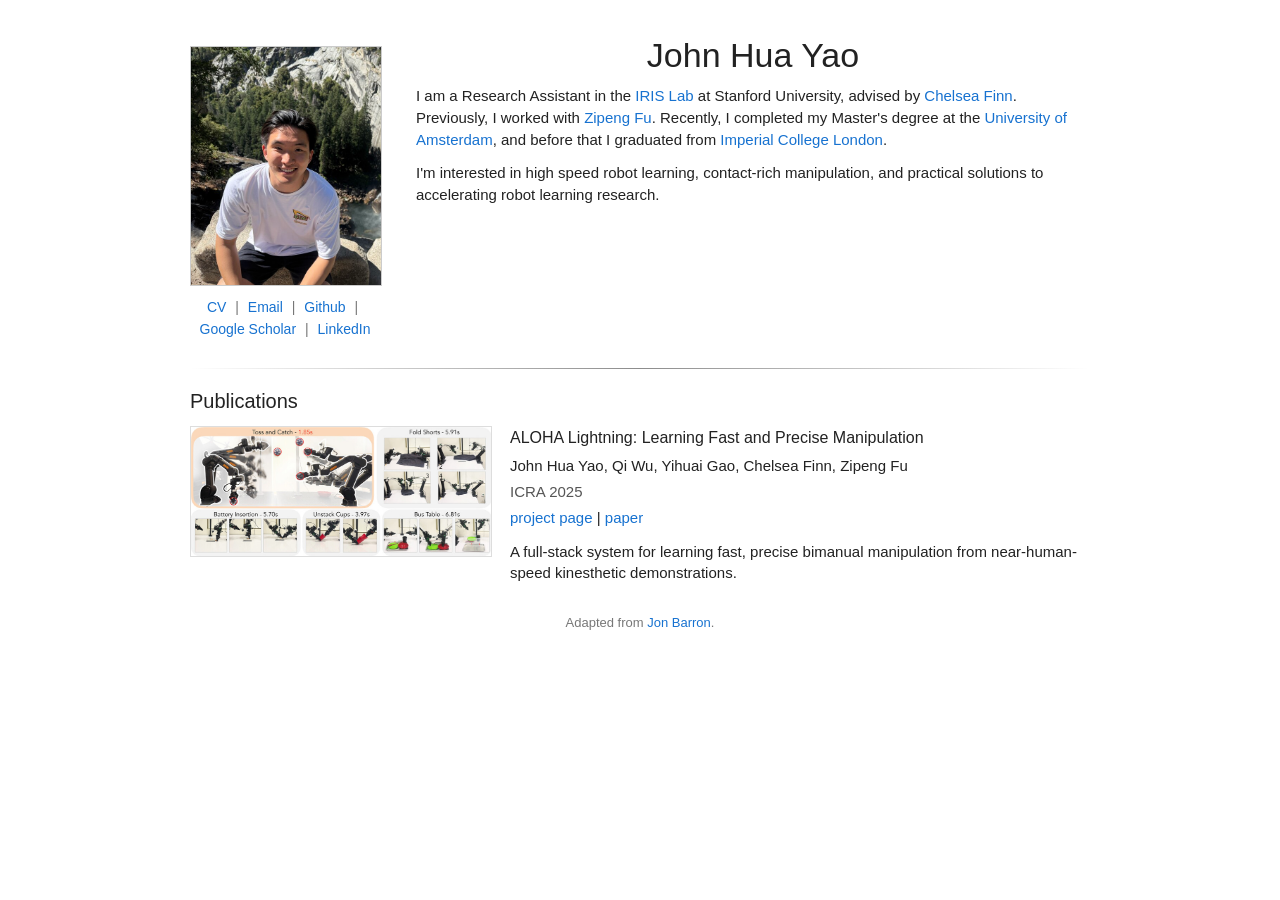
==== index.html @ f32525ef "paper website" ====
<!DOCTYPE HTML>
<html lang="en">
<head>
  <meta charset="utf-8">
  <meta name="viewport" content="width=device-width, initial-scale=1">
  <meta name="description" content="John Hua Yao, also known as John Yao, is a Research Assistant in the IRIS Lab at Stanford University, advised by Chelsea Finn.">
  <meta name="keywords" content="John Hua Yao, John Yao, Stanford, Stanford AI Lab, robotics, robot learning">
  <meta name="author" content="John Hua Yao">
  <title>John Hua Yao</title>
  <link rel="stylesheet" href="stylesheet.css">
  <script type="application/ld+json">
    {
      "@context": "https://schema.org",
      "@type": "Person",
      "name": "John Hua Yao",
      "alternateName": "John Yao",
      "url": "https://johnyao93.github.io/",
      "email": "johnyao@stanford.edu",
      "affiliation": {
        "@type": "Organization",
        "name": "IRIS Lab at Stanford University",
        "url": "https://irislab.stanford.edu/"
      },
      "sameAs": [
        "https://github.com/johnyao93",
        "https://www.linkedin.com/in/john-y-815868132/"
      ]
    }
  </script>
</head>

<body>
  <main class="page">
    <section class="profile">
      <div class="photo-column">
        <img class="headshot" src="static/images/headshot.jpeg" alt="John Hua Yao">
        <p class="links">
          <a href="static/files/john-yao-cv.pdf">CV</a>
          <span>|</span>
          <a href="mailto:johnyao@stanford.edu">Email</a>
          <span>|</span>
          <a href="https://github.com/johnyao93">Github</a>
          <span>|</span>
          <a href="#">Google Scholar</a>
          <span>|</span>
          <a href="https://www.linkedin.com/in/john-y-815868132/">LinkedIn</a>
        </p>
      </div>

      <div class="bio-column">
        <h1>John Hua Yao</h1>

        <p>
          I am a Research Assistant in the
          <a href="https://irislab.stanford.edu/">IRIS Lab</a> at Stanford University,
          advised by <a href="https://robotics.stanford.edu/~cbfinn/">Chelsea Finn</a>.
          Previously, I worked with <a href="https://zipengfu.github.io/">Zipeng Fu</a>.
          Recently, I completed my Master's degree at the
          <a href="https://www.uva.nl/en">University of Amsterdam</a>,
          and before that I graduated from
          <a href="https://www.imperial.ac.uk/">Imperial College London</a>.
        </p>
        <p>
          I'm interested in high speed robot learning, contact-rich manipulation,
          and practical solutions to accelerating robot learning research.
        </p>
      </div>
    </section>

    <hr>

    <section class="section">
      <h2>Publications</h2>
      <article class="work-item">
        <div class="work-image">
          <img src="static/images/aloha-lightning-teaser.jpg" alt="ALOHA Lightning teaser">
        </div>
        <div class="work-details">
          <h3>
            ALOHA Lightning: Learning Fast and Precise Manipulation
          </h3>
          <p class="authors">John Hua Yao, Qi Wu, Yihuai Gao, Chelsea Finn, Zipeng Fu</p>
          <p class="venue">ICRA 2025</p>
          <p class="work-links"><a href="/aloha-lightning/">project page</a> | <a href="static/files/aloha-lightning.pdf">paper</a></p>
          <p class="description">
            A full-stack system for learning fast, precise bimanual manipulation
            from near-human-speed kinesthetic demonstrations.
          </p>
        </div>
      </article>
    </section>

    <footer>
      Adapted from
      <a href="http://www.cs.berkeley.edu/~barron/">Jon Barron</a>.
    </footer>
  </main>
</body>
</html>
---- stylesheet.css ----
body {
  margin: 0;
  padding: 0;
  color: #222;
  background: #fff;
  font-family: "Helvetica Neue Light", "Helvetica Neue", Helvetica, Arial, sans-serif;
  font-weight: 300;
  font-size: 15px;
  line-height: 1.45;
}

a {
  color: #1772d0;
  text-decoration: none;
}

a:focus,
a:hover {
  color: #f09228;
}

p {
  margin: 0 0 12px;
}

hr {
  margin: 28px 0 18px;
  border: 0;
  height: 1px;
  background-image: linear-gradient(
    to right,
    rgba(0, 0, 0, 0),
    rgba(0, 0, 0, 0.45),
    rgba(0, 0, 0, 0)
  );
}

.page {
  width: min(100% - 32px, 900px);
  margin: 36px auto 28px;
}

.profile {
  display: grid;
  grid-template-columns: 190px minmax(0, 1fr);
  gap: 36px;
  align-items: start;
}

.photo-column {
  padding-top: 10px;
}

.headshot {
  display: block;
  width: 190px;
  aspect-ratio: 1 / 1.25;
  border: 1px solid #ccc;
  object-fit: cover;
  object-position: left center;
}

h1 {
  margin: 0 0 10px;
  font-family: "Helvetica Neue Light", "Helvetica Neue", Helvetica, Arial, sans-serif;
  font-size: 34px;
  font-weight: 300;
  line-height: 1.15;
  text-align: center;
}

.links {
  margin: 10px 0 0;
  font-size: 14px;
  line-height: 1.6;
  text-align: center;
}

.links span {
  margin: 0 5px;
  color: #777;
}

h2 {
  margin: 0 0 10px;
  font-size: 20px;
  font-weight: 400;
}

h3 {
  margin: 0 0 6px;
  font-size: 16px;
  font-weight: 400;
}

.section p:last-child {
  margin-bottom: 0;
}

.work-item {
  display: grid;
  grid-template-columns: 300px minmax(0, 1fr);
  gap: 20px;
  align-items: start;
}

.work-image {
  display: block;
}

.work-image img {
  display: block;
  width: 100%;
  height: auto;
  border: 1px solid #ddd;
}

.authors,
.venue,
.description {
  margin-bottom: 4px;
}

.venue {
  color: #555;
}

.muted {
  color: #777;
}

footer {
  margin-top: 30px;
  color: #777;
  font-size: 13px;
  text-align: center;
}

@media (max-width: 680px) {
  .page {
    margin-top: 24px;
  }

  .profile {
    grid-template-columns: 1fr;
    gap: 18px;
  }

  .photo-column {
    justify-self: center;
    padding-top: 0;
  }

  .work-item {
    grid-template-columns: 1fr;
  }
}
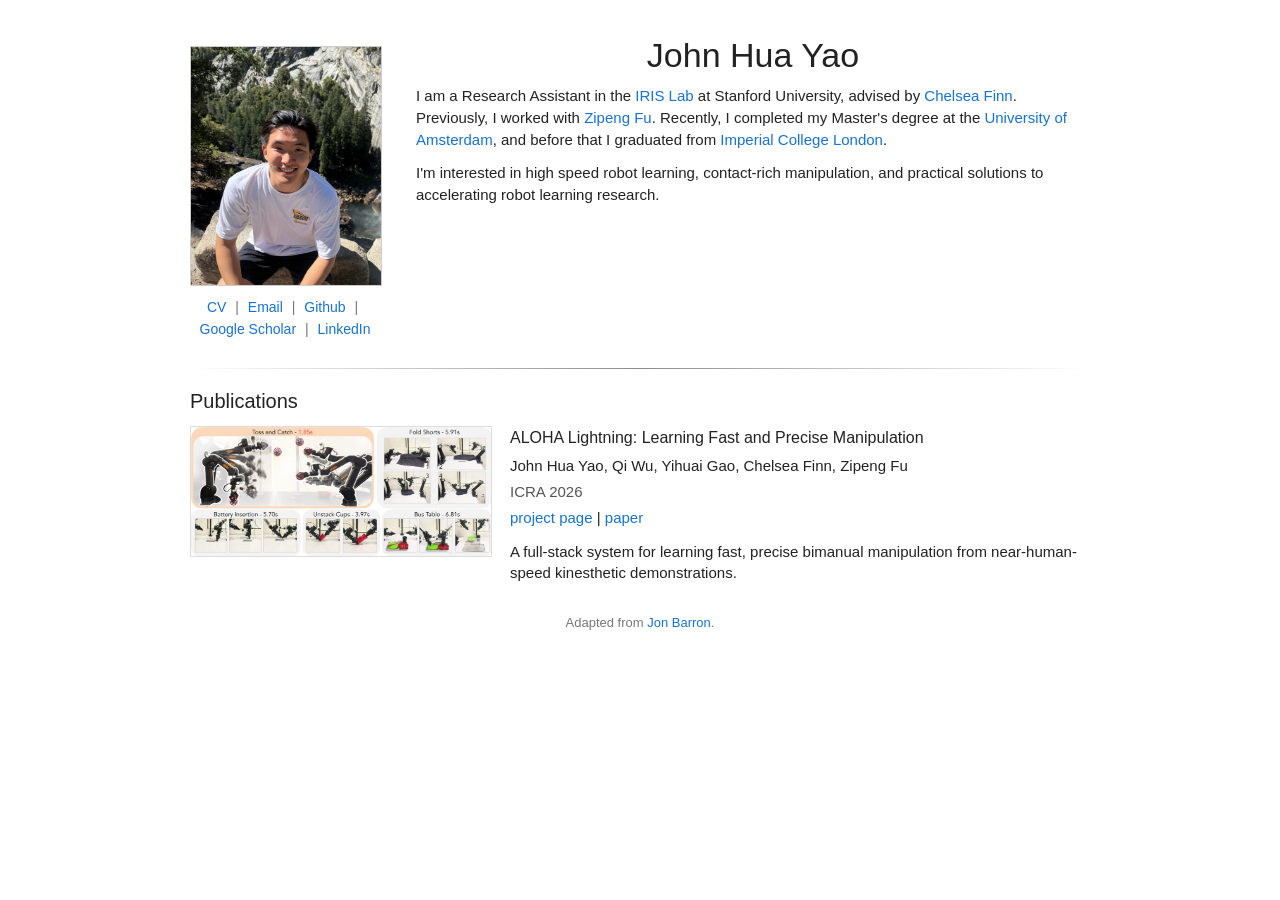
==== commit 166dce9e: "adjust" ====
--- a/index.html
+++ b/index.html
@@ -80,7 +80,7 @@
             ALOHA Lightning: Learning Fast and Precise Manipulation
           </h3>
           <p class="authors">John Hua Yao, Qi Wu, Yihuai Gao, Chelsea Finn, Zipeng Fu</p>
-          <p class="venue">ICRA 2025</p>
+          <p class="venue">ICRA 2026</p>
           <p class="work-links"><a href="/aloha-lightning/">project page</a> | <a href="static/files/aloha-lightning.pdf">paper</a></p>
           <p class="description">
             A full-stack system for learning fast, precise bimanual manipulation
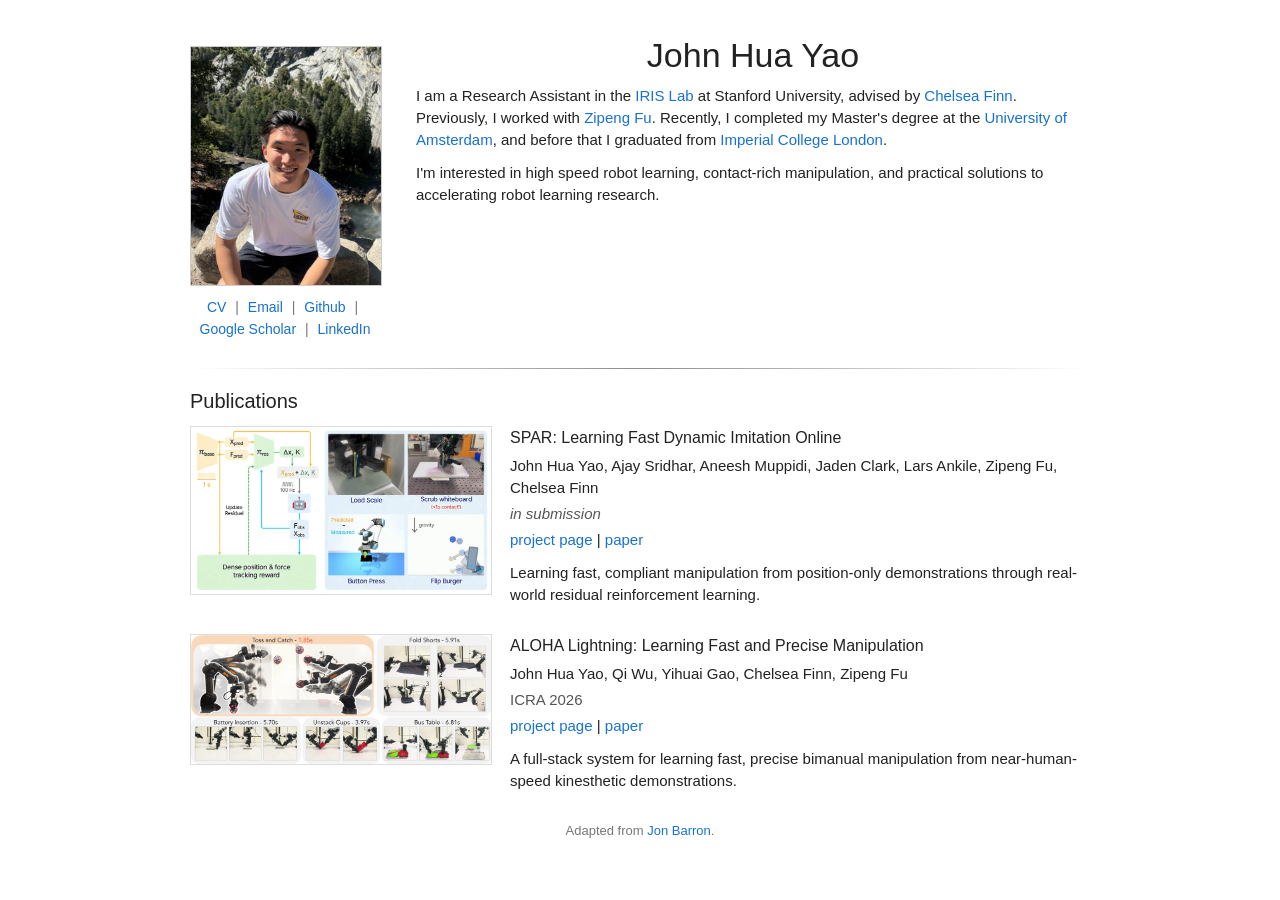
==== commit 8f9f723c: "Add SPAR project page and update ALOHA Lightning page Co-Authored-By: Claude Opus 5.5 <noreply@anthr" ====
--- a/index.html
+++ b/index.html
@@ -73,6 +73,23 @@
       <h2>Publications</h2>
       <article class="work-item">
         <div class="work-image">
+          <img src="static/images/spar-teaser.jpg" alt="SPAR overview: residual learning for force-sensitive manipulation">
+        </div>
+        <div class="work-details">
+          <h3>
+            SPAR: Learning Fast Dynamic Imitation Online
+          </h3>
+          <p class="authors">John Hua Yao, Ajay Sridhar, Aneesh Muppidi, Jaden Clark, Lars Ankile, Zipeng Fu, Chelsea Finn</p>
+          <p class="venue"><em>in submission</em></p>
+          <p class="work-links"><a href="/spar/">project page</a> | <a href="static/files/spar.pdf">paper</a></p>
+          <p class="description">
+            Learning fast, compliant manipulation from position-only demonstrations
+            through real-world residual reinforcement learning.
+          </p>
+        </div>
+      </article>
+      <article class="work-item">
+        <div class="work-image">
           <img src="static/images/aloha-lightning-teaser.jpg" alt="ALOHA Lightning teaser">
         </div>
         <div class="work-details">
--- a/stylesheet.css
+++ b/stylesheet.css
@@ -108,6 +108,10 @@
   display: block;
 }
 
+.work-item + .work-item {
+  margin-top: 28px;
+}
+
 .work-image img {
   display: block;
   width: 100%;
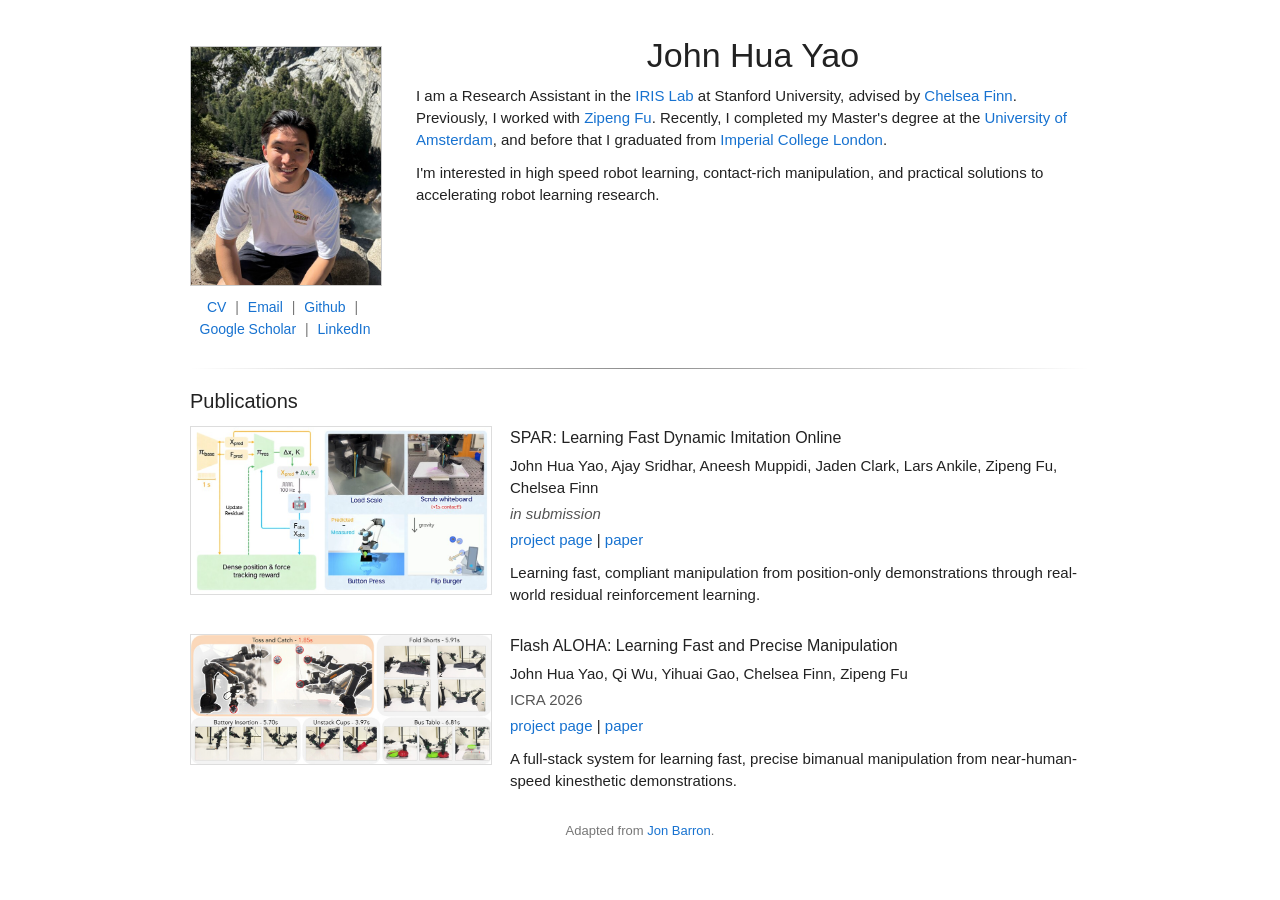
==== commit c10db5a3: "Rename ALOHA Lightning to Flash ALOHA Move the project page and its assets from aloha-lightning to f" ====
--- a/index.html
+++ b/index.html
@@ -90,15 +90,15 @@
       </article>
       <article class="work-item">
         <div class="work-image">
-          <img src="static/images/aloha-lightning-teaser.jpg" alt="ALOHA Lightning teaser">
+          <img src="static/images/flash-aloha-teaser.jpg" alt="Flash ALOHA teaser">
         </div>
         <div class="work-details">
           <h3>
-            ALOHA Lightning: Learning Fast and Precise Manipulation
+            Flash ALOHA: Learning Fast and Precise Manipulation
           </h3>
           <p class="authors">John Hua Yao, Qi Wu, Yihuai Gao, Chelsea Finn, Zipeng Fu</p>
           <p class="venue">ICRA 2026</p>
-          <p class="work-links"><a href="/aloha-lightning/">project page</a> | <a href="static/files/aloha-lightning.pdf">paper</a></p>
+          <p class="work-links"><a href="/flash-aloha/">project page</a> | <a href="static/files/flash-aloha.pdf">paper</a></p>
           <p class="description">
             A full-stack system for learning fast, precise bimanual manipulation
             from near-human-speed kinesthetic demonstrations.
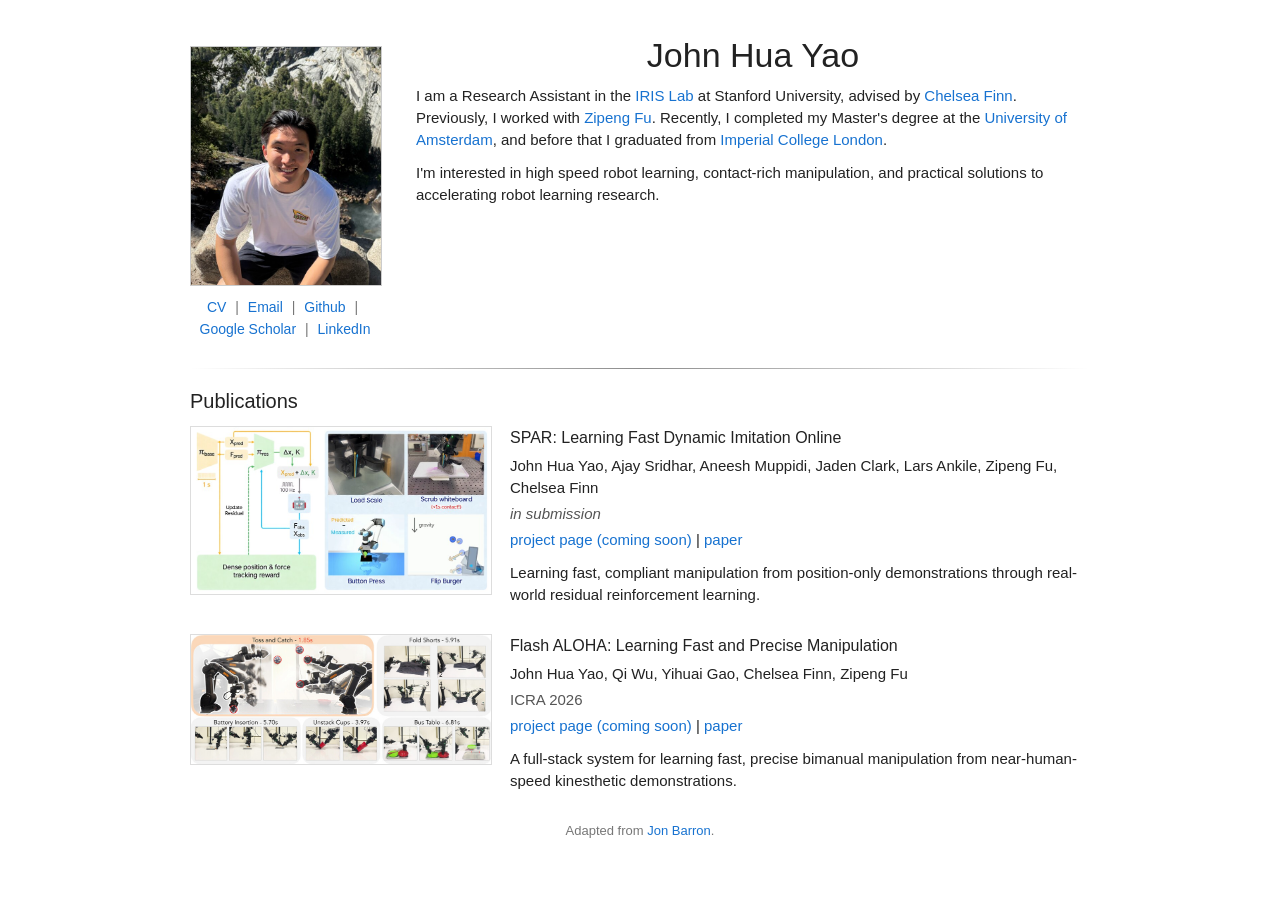
==== commit c54aa7b3: "Put Flash ALOHA and SPAR pages in Coming Soon mode Project page and paper links point to /coming-soo" ====
--- a/index.html
+++ b/index.html
@@ -8,6 +8,7 @@
   <meta name="author" content="John Hua Yao">
   <title>John Hua Yao</title>
   <link rel="stylesheet" href="stylesheet.css">
+  <script src="/static/js/coming-soon.js"></script>
   <script type="application/ld+json">
     {
       "@context": "https://schema.org",
@@ -81,7 +82,7 @@
           </h3>
           <p class="authors">John Hua Yao, Ajay Sridhar, Aneesh Muppidi, Jaden Clark, Lars Ankile, Zipeng Fu, Chelsea Finn</p>
           <p class="venue"><em>in submission</em></p>
-          <p class="work-links"><a href="/spar/">project page</a> | <a href="static/files/spar.pdf">paper</a></p>
+          <p class="work-links"><a href="/coming-soon/" data-real-href="/spar/">project page<span class="cs-label"> (coming soon)</span></a> | <a href="/coming-soon/" data-real-href="static/files/spar.pdf">paper</a></p>
           <p class="description">
             Learning fast, compliant manipulation from position-only demonstrations
             through real-world residual reinforcement learning.
@@ -98,7 +99,7 @@
           </h3>
           <p class="authors">John Hua Yao, Qi Wu, Yihuai Gao, Chelsea Finn, Zipeng Fu</p>
           <p class="venue">ICRA 2026</p>
-          <p class="work-links"><a href="/flash-aloha/">project page</a> | <a href="static/files/flash-aloha.pdf">paper</a></p>
+          <p class="work-links"><a href="/coming-soon/" data-real-href="/flash-aloha/">project page<span class="cs-label"> (coming soon)</span></a> | <a href="/coming-soon/" data-real-href="static/files/flash-aloha.pdf">paper</a></p>
           <p class="description">
             A full-stack system for learning fast, precise bimanual manipulation
             from near-human-speed kinesthetic demonstrations.
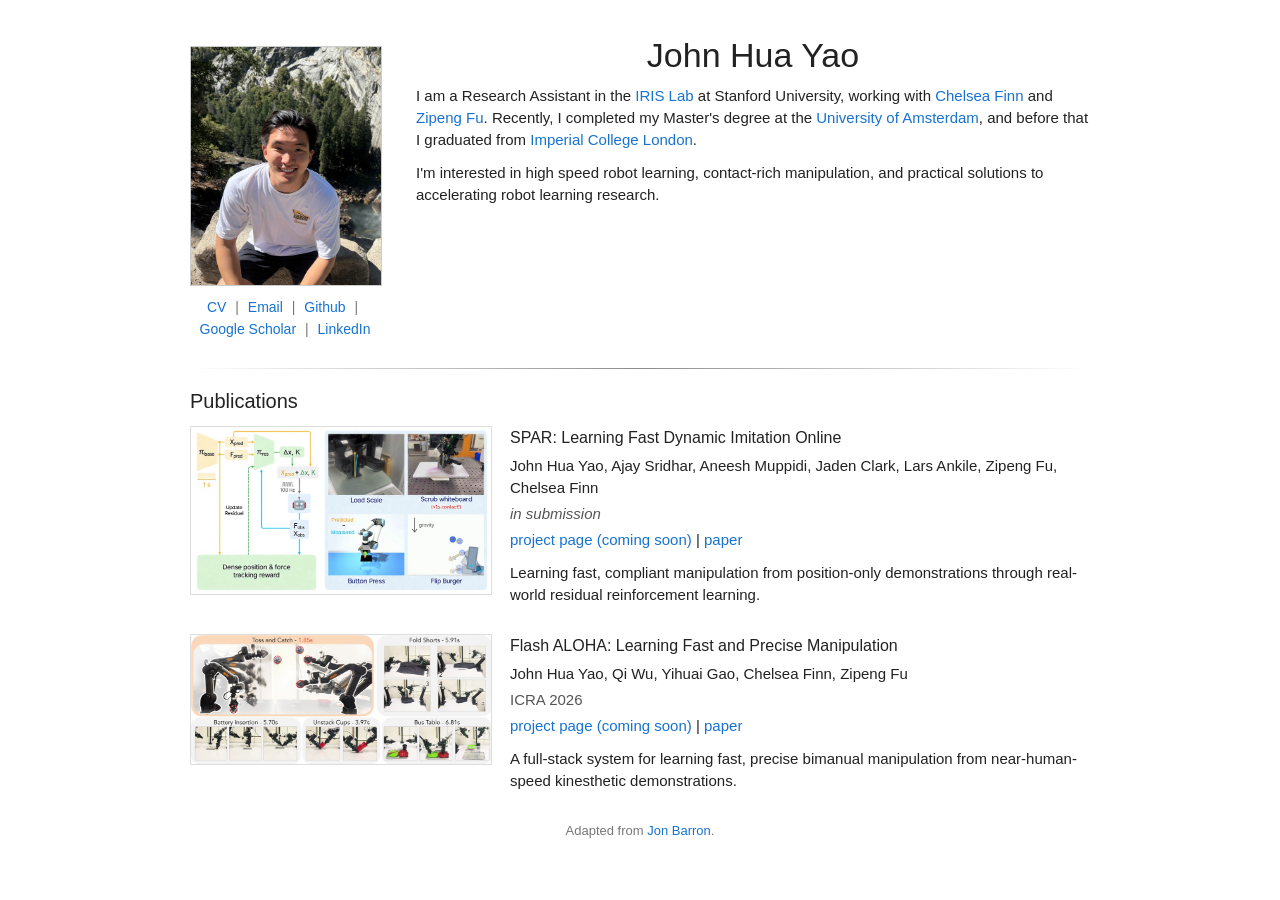
==== commit 7fd65526: "Update intro wording and CV Intro now says working with Chelsea Finn and Zipeng Fu. CV replaced with" ====
--- a/index.html
+++ b/index.html
@@ -3,7 +3,7 @@
 <head>
   <meta charset="utf-8">
   <meta name="viewport" content="width=device-width, initial-scale=1">
-  <meta name="description" content="John Hua Yao, also known as John Yao, is a Research Assistant in the IRIS Lab at Stanford University, advised by Chelsea Finn.">
+  <meta name="description" content="John Hua Yao, also known as John Yao, is a Research Assistant in the IRIS Lab at Stanford University, working with Chelsea Finn and Zipeng Fu.">
   <meta name="keywords" content="John Hua Yao, John Yao, Stanford, Stanford AI Lab, robotics, robot learning">
   <meta name="author" content="John Hua Yao">
   <title>John Hua Yao</title>
@@ -54,8 +54,8 @@
         <p>
           I am a Research Assistant in the
           <a href="https://irislab.stanford.edu/">IRIS Lab</a> at Stanford University,
-          advised by <a href="https://robotics.stanford.edu/~cbfinn/">Chelsea Finn</a>.
-          Previously, I worked with <a href="https://zipengfu.github.io/">Zipeng Fu</a>.
+          working with <a href="https://robotics.stanford.edu/~cbfinn/">Chelsea Finn</a>
+          and <a href="https://zipengfu.github.io/">Zipeng Fu</a>.
           Recently, I completed my Master's degree at the
           <a href="https://www.uva.nl/en">University of Amsterdam</a>,
           and before that I graduated from
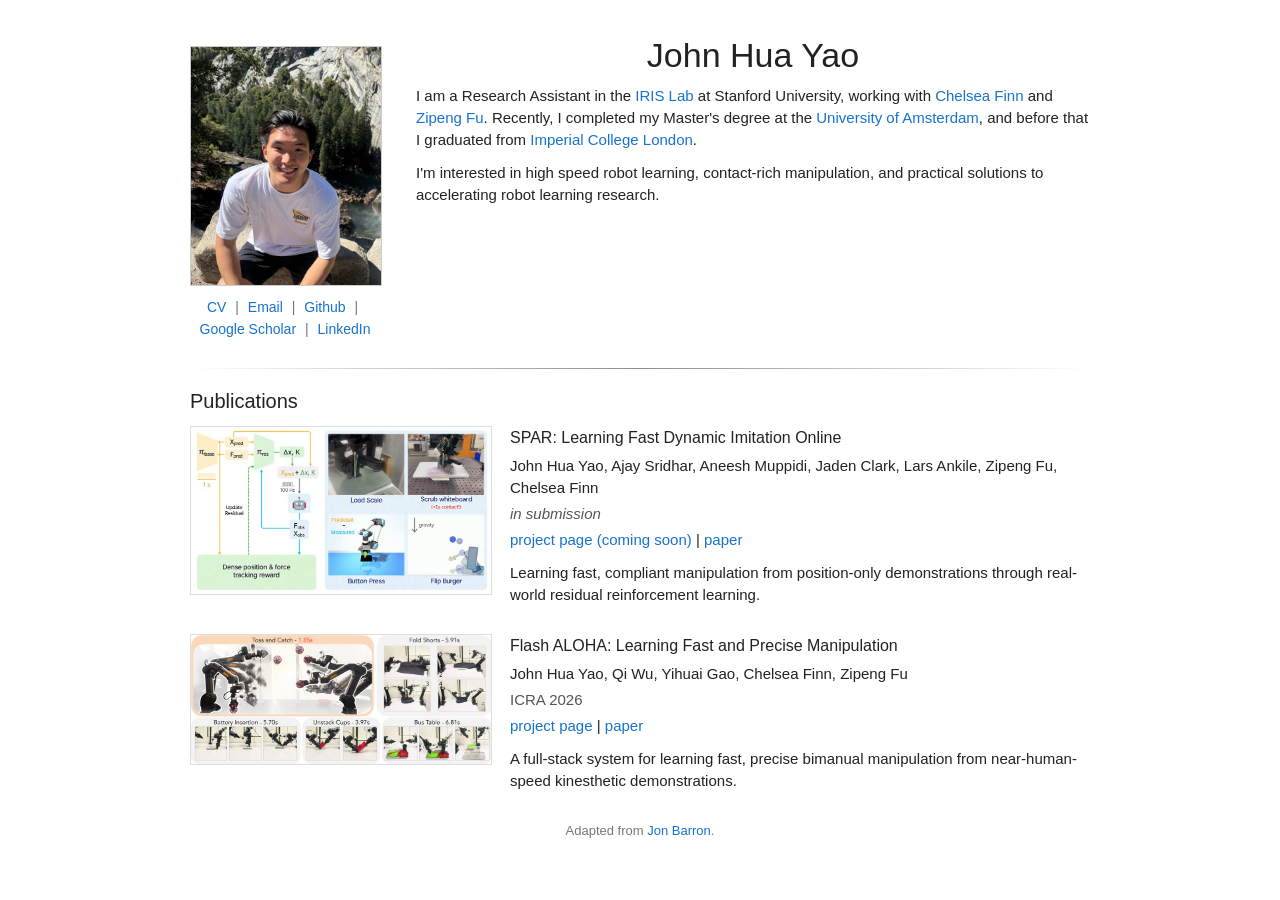
==== commit 658028d4: "Launch Flash ALOHA page at /flash-aloha/ with Hardware and Code links Co-Authored-By: Claude Opus 5." ====
--- a/index.html
+++ b/index.html
@@ -99,7 +99,7 @@
           </h3>
           <p class="authors">John Hua Yao, Qi Wu, Yihuai Gao, Chelsea Finn, Zipeng Fu</p>
           <p class="venue">ICRA 2026</p>
-          <p class="work-links"><a href="/coming-soon/" data-real-href="/flash-aloha/">project page<span class="cs-label"> (coming soon)</span></a> | <a href="/coming-soon/" data-real-href="static/files/flash-aloha.pdf">paper</a></p>
+          <p class="work-links"><a href="/flash-aloha/">project page</a> | <a href="static/files/flash-aloha.pdf">paper</a></p>
           <p class="description">
             A full-stack system for learning fast, precise bimanual manipulation
             from near-human-speed kinesthetic demonstrations.
